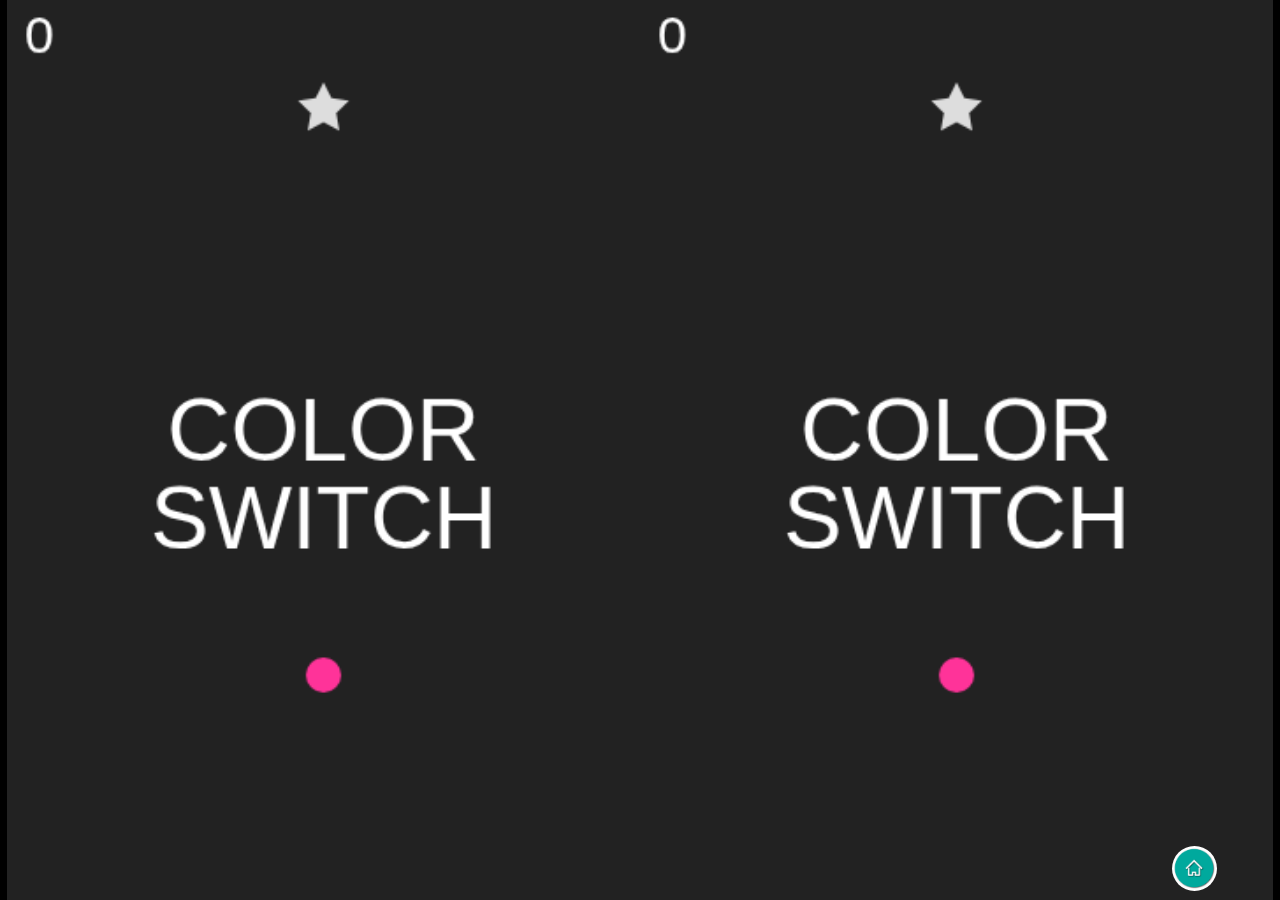
==== b.html @ 68b09901 "Add files via upload" ====
<!DOCTYPE html>
<html>
    <head>
        <title>Color switch</title>
        <link rel="stylesheet" href="css/styles.css">
        <script src='javascript/actions5.js'></script>
        <script src='javascript/actions3.js'></script>
    </head>
    <body>
        <canvas id='gameBoard'></canvas>
        <canvas id='gameBoard1'></canvas>
        <div class='icons'>
            <img src="assets/images/home.png" alt="Home" onclick="window.location.href='index.html'">
        </div>
    </body>
</html>
---- css/styles.css ----
body {
    background-color:#000;
}

canvas {
    position: absolute;
}

.icons img {
    height: 5vh;
     width: 5vh;
     position: fixed;
     right: 0;
     bottom: 0;
     padding: 1vh;
     cursor: pointer;
     border-radius: 50%;
 }
 
 .icons img:first-child {
    right: 6vh;
 }
 
 .modal1 {
    position: fixed; 
    z-index: 1; 
    padding: 4vh 0; 
    left: 0;
    top: 0;
    width: 100%; 
    height: 100%; 
    overflow: auto; 
    background-color: rgb(0,0,0); 
    background-color: rgba(0,0,0,0.75); 
  }
  
 
  .modal-content1 {
    position: relative;
    background-color: #fefefe;
    margin: auto;
    padding: 0;
    border: 1px solid #888;
    width: 45.5%;
    box-shadow: 0 4px 8px 0 rgba(0,0,0,0.2),0 6px 20px 0 rgba(0,0,0,0.19);
    -webkit-animation-name: animatetop;
    -webkit-animation-duration: 0.4s;
    animation-name: animatetop;
    animation-duration: 0.4s
  }
  
  
  @-webkit-keyframes animatetop {
    from {top:-300px; opacity:0} 
    to {top:0; opacity:1}
  }
  
  @keyframes animatetop {
    from {top:-300px; opacity:0}
    to {top:0; opacity:1}
  }
  
 
  .close1 {
    color: white;
    float: right;
    font-size: 28px;
    font-weight: bold;
  }
  
  .close1:hover,
  .close1:focus {
    color: #000;
    text-decoration: none;
    cursor: pointer;
  }
  
  .modal-header1 {
    padding: 0.406% 3.24%;
    background-color: #5cb85c;
    color: white;
    text-align: center;
  }
  
  .modal-body1 {padding: 0.406% 3.24%;
                overflow:auto;
             color: black;}
 
 @media screen and (max-width: 1024px) {
    #bodyMargin {
        margin: 0px auto;
        padding: 0.406% 3.24%;
    }
 }
  
  .modal-footer1 {
    padding: 0.406% 3.24%;
    background-color: #5cb85c;
    color: white;
    text-align: center;
  }
 
 .modal-body1{
    margin: 0px 5%;
 }

 .pauseMenu {
    display: flex;
    flex-direction: column;
 }
 
 .pauseMenu button {
    background: #4285f4;
     color: #fff;
     border: none;
     border-radius: 0 3px 3px 0;
     font-weight: 500;
     margin: 10px auto;
     padding: 1vh;
     cursor: pointer;
     max-width: 165px;
 }

 @media only screen and (max-width: 566px) {
    .modal-header1 {
       font-size: 3.5vw;
    }
 
    .modal-footer1 {
       font-size: 5vw;
    }

 }

 @media screen and (max-width: 1024px) {
    #bodyMargin {
        margin: 0px auto;
        padding: 0.406% 3.24%;
    }
 }
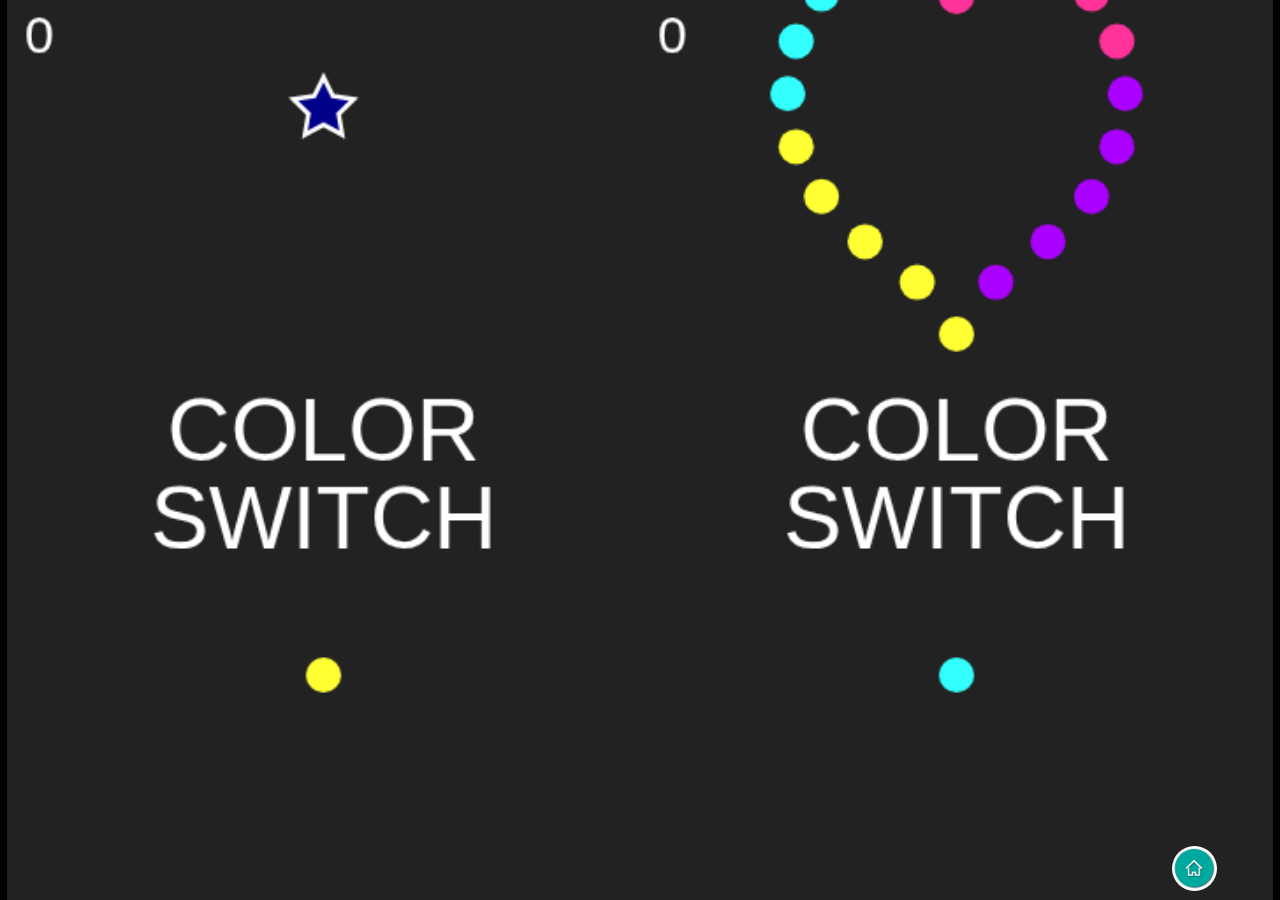
==== commit f0fd5086: "Add files via upload" ====
--- a/b.html
+++ b/b.html
@@ -1,6 +1,8 @@
 <!DOCTYPE html>
 <html>
     <head>
+        <meta charset="utf-8">
+  <meta name="viewport" content="width=device-width, initial-scale=1.0, maximum-scale=1.0, user-scalable=no" />
         <title>Color switch</title>
         <link rel="stylesheet" href="css/styles.css">
         <script src='javascript/actions5.js'></script>
